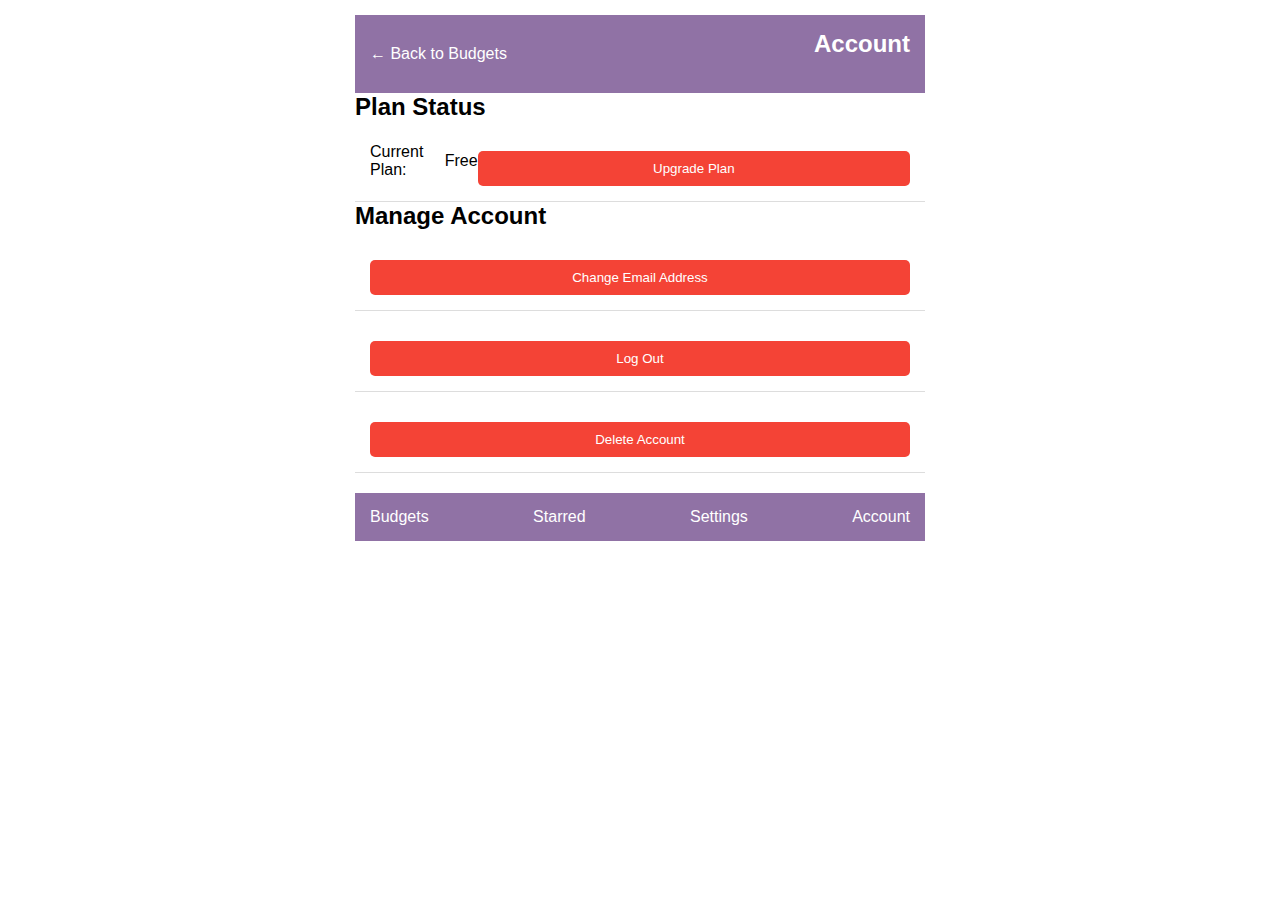
==== account.html @ 0cf214d1 "🎫🎸 Checkpoint ./script.js:70605578/37031 ./style.css:70605578/12335 ./index.html:70605578/1830 ./sig" ====
<!DOCTYPE html>
<html lang="en">
<head>
  <meta charset="UTF-8">
  <meta name="viewport" content="width=device-width, initial-scale=1.0">
  <title>Account</title>
  <link rel="stylesheet" href="style.css">
</head>
<body>
  <div class="container">

    <!-- Header -->
    <header>
      <button class="back-btn">← Back to Budgets</button>
      <h1>Account</h1>
    </header>

    <!-- Account Information Section -->
    <section class="account-section">
      <h2>Plan Status</h2>
      <div class="account-item">
        <span>Current Plan:</span>
        <span id="currentPlan">Free</span>
        <button class="btn-secondary">Upgrade Plan</button>
      </div>

      <h2>Manage Account</h2>
      <div class="account-item">
        <button class="btn-secondary" id="changeEmailBtn">Change Email Address</button>
      </div>
      <div class="account-item">
        <button class="btn-secondary" id="logoutBtn">Log Out</button>
      </div>
      <div class="account-item">
        <button class="btn-secondary" id="deleteAccountBtn">Delete Account</button>
      </div>
    </section>

    <!-- Bottom Navigation Bar -->
    <nav class="bottom-nav">
      <button class="nav-item">Budgets</button>
      <button class="nav-item">Starred</button>
      <button class="nav-item">Settings</button>
      <button class="nav-item">Account</button>
    </nav>

  </div>

  <script src="script.js"></script>
</body>
</html>
---- style.css ----
/* General Reset */
* {
  margin: 0;
  padding: 0;
  box-sizing: border-box;
  font-family: Arial, sans-serif;
}

/* Container */
.container {
  width: 100%;
  max-width: 600px;
  margin: 0 auto;
  padding: 15px;
  display: flex;
  flex-direction: column;
  justify-content: flex-start;
}

/* Header */
header {
  display: flex;
  justify-content: space-between;
  align-items: center;
  background-color: #9072a5;
  color: white;
  padding: 15px;
}

header button {
  background: none;
  border: none;
  color: white;
  font-size: 18px;
  cursor: pointer;
}

h1 {
  font-size: 24px;
  margin-bottom: 20px;
}

/* Buttons */
.btn-primary {
  background-color: #4caf50;
  color: white;
  padding: 10px;
  border: none;
  border-radius: 5px;
  cursor: pointer;
  width: 100%;
  margin-top: 15px;
}

.btn-secondary {
  background-color: #f44336;
  color: white;
  padding: 10px;
  border: none;
  border-radius: 5px;
  cursor: pointer;
  width: 100%;
  margin-top: 15px;
}

.back-btn {
  background: none;
  border: none;
  color: white;
  font-size: 16px;
  cursor: pointer;
}

/* Input fields */
input[type="text"], input[type="password"], input[type="email"], input[type="number"], input[type="date"], select {
  width: 100%;
  padding: 10px;
  font-size: 16px;
  border: 1px solid #ddd;
  border-radius: 5px;
  margin-top: 10px;
  margin-bottom: 20px;
}

label {
  font-size: 14px;
  color: #555;
  display: block;
  margin-bottom: 5px;
}

.form-group {
  margin-bottom: 15px;
  text-align: left;
}

/* Login & Signup Form Styling */
.login-container, .signup-container {
  background-color: white;
  padding: 30px;
  border-radius: 10px;
  box-shadow: 0 4px 12px rgba(0, 0, 0, 0.1);
  text-align: center;
  width: 100%;
  box-sizing: border-box;
}

a {
  color: #4caf50;
  text-decoration: none;
}

/* Transaction List */
.transaction-list, .starred-list, .budget-list {
  margin: 20px 0;
}

.transaction-item, .starred-item, .budget-item {
  display: flex;
  justify-content: space-between;
  align-items: center;
  padding: 15px;
  border-bottom: 1px solid #ddd;
}

.transaction-item .description, .starred-item .description, .budget-item .description {
  font-size: 16px;
  color: #333;
}

.transaction-item .amount, .starred-item .amount {
  font-size: 16px;
}

.amount.income {
  color: #2e7d32; /* Green for income */
}

.amount.expense {
  color: #d32f2f; /* Red for expense */
}

.date {
  font-size: 14px;
  color: #777;
}

.more-btn {
  background: none;
  border: none;
  font-size: 18px;
  cursor: pointer;
}

/* Add Income and Expense Buttons */
.add-buttons {
  display: flex;
  justify-content: space-between;
  margin: 20px 0;
}

.add-income, .add-expense {
  width: 48%;
  padding: 10px;
  border-radius: 5px;
  cursor: pointer;
}

.add-income {
  background-color: #4caf50;
  color: white;
}

.add-expense {
  background-color: #f44336;
  color: white;
}

/* Summary Section */
.summary {
  margin-bottom: 20px;
}

.summary-item {
  display: flex;
  justify-content: space-between;
  padding: 10px;
}

.summary-income {
  color: #2e7d32;
}

.summary-expense {
  color: #d32f2f;
}

.summary-balance {
  color: #2e7d32;
}

/* Settings Section */
.settings-section, .account-section {
  margin-bottom: 20px;
}

.settings-item, .account-item {
  display: flex;
  justify-content: space-between;
  align-items: center;
  padding: 15px;
  border-bottom: 1px solid #ddd;
}

.settings-item label {
  display: inline-block;
  font-size: 14px;
  color: #555;
}

.settings-item input[type="checkbox"] {
  width: auto;
}

select {
  width: 60%;
}

/* Modal Styling */
.modal {
  position: fixed;
  top: 0;
  left: 0;
  width: 100%;
  height: 100%;
  background-color: rgba(0, 0, 0, 0.5);
  display: flex;
  justify-content: center;
  align-items: center;
  visibility: hidden;
}

.modal.active {
  visibility: visible;
}

.modal-content {
  background-color: white;
  padding: 30px;
  border-radius: 10px;
  box-shadow: 0 4px 12px rgba(0, 0, 0, 0.1);
  width: 90%;
  max-width: 400px;
  text-align: center;
}

.modal-content input {
  width: 100%;
  padding: 10px;
  margin: 10px 0;
  border: 1px solid #ddd;
  border-radius: 5px;
}

/* Bottom Navigation Bar */
.bottom-nav {
  display: flex;
  justify-content: space-between;
  padding: 15px;
  background-color: #9072a5;
}

.nav-item {
  background: none;
  border: none;
  color: white;
  font-size: 16px;
  cursor: pointer;
}
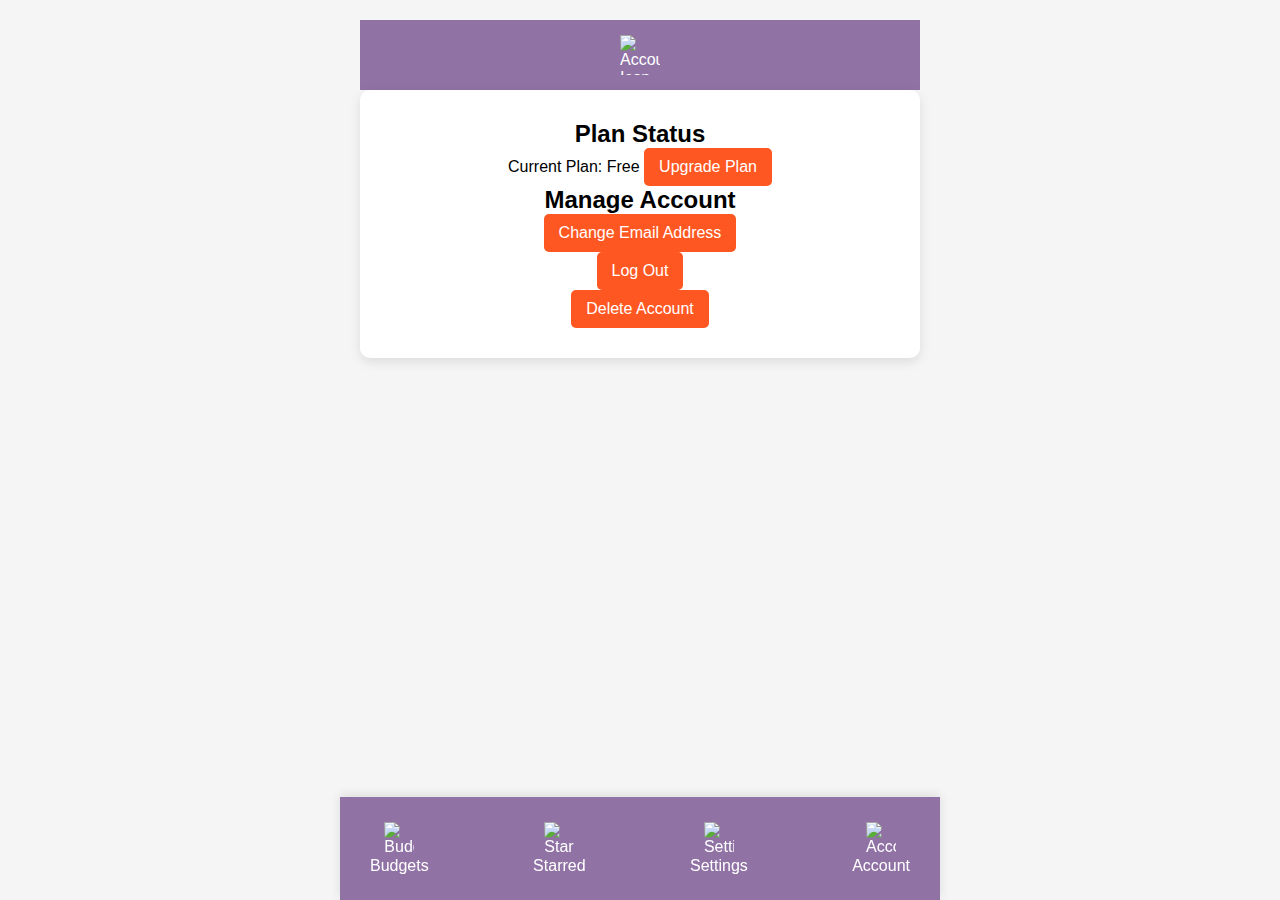
==== commit b0084f1c: "🌷💋 Checkpoint ./account.html:70605578/3572 ./custom_budget_template.html:70605578/24578 ./index.html" ====
--- a/account.html
+++ b/account.html
@@ -9,11 +9,13 @@
 <body>
   <div class="container">
 
+  
     <!-- Header -->
     <header>
-      <button class="back-btn">← Back to Budgets</button>
-      <h1>Account</h1>
+    <img src="https://cdn.glitch.global/365f1e75-0b97-4b44-b5f2-0ac8913c7a83/Accounts.png?v=1727125404044" alt="Account Icon" class="header-image large-image"/>
+   
     </header>
+
 
     <!-- Account Information Section -->
     <section class="account-section">
@@ -36,13 +38,25 @@
       </div>
     </section>
 
-    <!-- Bottom Navigation Bar -->
-    <nav class="bottom-nav">
-      <button class="nav-item">Budgets</button>
-      <button class="nav-item">Starred</button>
-      <button class="nav-item">Settings</button>
-      <button class="nav-item">Account</button>
-    </nav>
+<!-- Bottom Navigation Bar -->
+<nav class="bottom-nav">
+  <button class="nav-item" id="navBudgets">
+    <img src="https://cdn.glitch.global/365f1e75-0b97-4b44-b5f2-0ac8913c7a83/Budgets.png?v=1727123260272" alt="Budgets Icon" />
+    <span>Budgets</span>
+  </button>
+  <button class="nav-item" id="navStarred">
+    <img src="https://cdn.glitch.global/365f1e75-0b97-4b44-b5f2-0ac8913c7a83/Starred.png?v=1727122976570" alt="Starred Icon" />
+    <span>Starred</span>
+  </button>
+  <button class="nav-item" id="navSettings">
+    <img src="https://cdn.glitch.global/365f1e75-0b97-4b44-b5f2-0ac8913c7a83/Settings.png?v=1727125453252" alt="Settings Icon" />
+    <span>Settings</span>
+  </button>
+  <button class="nav-item" id="navAccount">
+    <img src="https://cdn.glitch.global/365f1e75-0b97-4b44-b5f2-0ac8913c7a83/Accounts.png?v=1727125404044" alt="Account Icon" />
+    <span>Account</span>
+  </button>
+</nav>
 
   </div>
 
--- a/style.css
+++ b/style.css
@@ -1,3 +1,5 @@
+
+
 /* General Reset */
 * {
   margin: 0;
@@ -6,15 +8,21 @@
   font-family: Arial, sans-serif;
 }
 
+body {
+  background-color: #f5f5f5;
+  padding-bottom: 80px; /* Space for bottom navigation bar */
+}
+
 /* Container */
 .container {
   width: 100%;
-  max-width: 600px;
+  max-width: 600px; /* Match this width */
   margin: 0 auto;
-  padding: 15px;
+  padding: 20px;
   display: flex;
   flex-direction: column;
-  justify-content: flex-start;
+  justify-content: flex;
+  overflow-x: hidden; /* Prevent horizontal scrolling */
 }
 
 /* Header */
@@ -25,6 +33,24 @@
   background-color: #9072a5;
   color: white;
   padding: 15px;
+  
+}
+
+/* General header image size */
+.header-image {
+  width: 20px;
+  height: 20px;
+}
+
+/* Enlarge one specific image by 30% */
+.large-image {
+  width: 40px;  /* 30px + 30% = 39px */
+  height: 40px; /* 30px + 30% = 39px */
+}
+
+/* Flex-grow to ensure it's always centered */
+.large-image {
+  margin: 0 auto; /* Auto margin centers the large image horizontally */
 }
 
 header button {
@@ -33,6 +59,17 @@
   color: white;
   font-size: 18px;
   cursor: pointer;
+}
+
+/* Form Styling (Login, Sign-Up, Settings, etc.) */
+.login-container, .signup-container, .settings-section, .account-section {
+  background-color: white;
+  padding: 30px;
+  border-radius: 10px;
+  box-shadow: 0 4px 12px rgba(0, 0, 0, 0.1);
+  text-align: center;
+  width: 100%;
+  box-sizing: border-box;
 }
 
 h1 {
@@ -40,46 +77,9 @@
   margin-bottom: 20px;
 }
 
-/* Buttons */
-.btn-primary {
-  background-color: #4caf50;
-  color: white;
-  padding: 10px;
-  border: none;
-  border-radius: 5px;
-  cursor: pointer;
-  width: 100%;
-  margin-top: 15px;
-}
-
-.btn-secondary {
-  background-color: #f44336;
-  color: white;
-  padding: 10px;
-  border: none;
-  border-radius: 5px;
-  cursor: pointer;
-  width: 100%;
-  margin-top: 15px;
-}
-
-.back-btn {
-  background: none;
-  border: none;
-  color: white;
-  font-size: 16px;
-  cursor: pointer;
-}
-
-/* Input fields */
-input[type="text"], input[type="password"], input[type="email"], input[type="number"], input[type="date"], select {
-  width: 100%;
-  padding: 10px;
-  font-size: 16px;
-  border: 1px solid #ddd;
-  border-radius: 5px;
-  margin-top: 10px;
-  margin-bottom: 20px;
+.form-group {
+  margin-bottom: 15px;
+  text-align: left;
 }
 
 label {
@@ -89,46 +89,89 @@
   margin-bottom: 5px;
 }
 
-.form-group {
-  margin-bottom: 15px;
-  text-align: left;
-}
-
-/* Login & Signup Form Styling */
-.login-container, .signup-container {
-  background-color: white;
-  padding: 30px;
-  border-radius: 10px;
-  box-shadow: 0 4px 12px rgba(0, 0, 0, 0.1);
-  text-align: center;
-  width: 100%;
-  box-sizing: border-box;
-}
+input[type="text"], input[type="password"], input[type="email"], input[type="number"], input[type="date"], select {
+  width: 100%;
+  padding: 10px;
+  font-size: 16px;
+  border: 1px solid #ddd;
+  border-radius: 5px;
+}
+
+
 
 a {
   color: #4caf50;
   text-decoration: none;
 }
 
+.add-budget-btn {
+  background-color: #9072a5;
+  color: white;
+  padding: 15px;
+  border-radius: 10px;
+  border: none;
+  width: 100%;
+  text-align: center;
+  font-size: 16px;
+  margin-top: 15px;
+  cursor: pointer;
+}
+
+/* Buttons for Adding Winnings, Spending, and Limits */
+
+.add-buttons {
+  display: flex;
+  justify-content: space-between;
+  margin-bottom: 20px;
+}
+.btn-primary, .btn-secondary, .btn-limit {
+  padding: 10px 15px;
+  border: none;
+  border-radius: 5px;
+  font-size: 16px;
+  cursor: pointer;
+  color: white;
+}
+
+.btn-primary {
+  background-color: #4caf50; /* Green for Winnings */
+}
+
+.btn-secondary {
+  background-color: #ff5722; /* Orange for Spending */
+}
+
+.btn-limit {
+  background-color: #673ab7; /* Purple for Set Limit */
+}
+
+.btn-primary:hover, .btn-secondary:hover, .btn-limit:hover {
+  opacity: 0.8;
+}
+
+
 /* Transaction List */
 .transaction-list, .starred-list, .budget-list {
   margin: 20px 0;
 }
 
-.transaction-item, .starred-item, .budget-item {
+.budget-item, .transaction-item, .starred-item {
   display: flex;
   justify-content: space-between;
   align-items: center;
-  padding: 15px;
-  border-bottom: 1px solid #ddd;
-}
-
-.transaction-item .description, .starred-item .description, .budget-item .description {
+  background-color: white;
+  border-radius: 10px;
+  padding: 15px;
+  margin-bottom: 10px;
+  box-shadow: 0 4px 6px rgba(0, 0, 0, 0.1);
+}
+
+.description {
   font-size: 16px;
   color: #333;
 }
 
-.transaction-item .amount, .starred-item .amount {
+.amount {
   font-size: 16px;
 }
 
@@ -140,91 +183,106 @@
   color: #d32f2f; /* Red for expense */
 }
 
-.date {
-  font-size: 14px;
-  color: #777;
-}
-
 .more-btn {
   background: none;
   border: none;
   font-size: 18px;
   cursor: pointer;
-}
-
-/* Add Income and Expense Buttons */
-.add-buttons {
+  color: #666;
+}
+
+/* Bottom Navigation Bar */
+.bottom-nav {
   display: flex;
   justify-content: space-between;
-  margin: 20px 0;
-}
-
-.add-income, .add-expense {
-  width: 48%;
+  padding: 15px;
+  background-color: #9072a5;
+
+  position: fixed; /* Fixed at the bottom */
+  bottom: 0;       /* Align to bottom of screen */
+  width: 100%;     /* Full screen width */
+  max-width: 600px;     /* Match the container width */
+  margin: 0 auto;       /* Center the navigation bar */
+  z-index: 1000;        /* Ensure it's on top */
+ left: 0;
+  right: 0;
+  padding-left: 20px; /* Align with container padding */
+  padding-right: 20px; /* Align with container padding */
+  box-shadow: 0 -2px 10px rgba(0, 0, 0, 0.1); /* Shadow for depth */
+}
+
+.nav-item {
+  background: none;
+  border: none;
+  color: white;
+  font-size: 16px;
+  cursor: pointer;
+  display: flex;
+  flex-direction: column;
+  align-items: center;
+  justify-content: center;
   padding: 10px;
+}
+
+
+.nav-item img {
+  width: 30px; /* Adjust size */
+  height: 30px;
+  margin-bottom: 5px; /* Space between icon and text (if any) */
+}
+
+
+/* Summary Section */
+.summary-section {
+  background-color: white;
+  padding: 15px;
   border-radius: 5px;
-  cursor: pointer;
-}
-
-.add-income {
-  background-color: #4caf50;
-  color: white;
-}
-
-.add-expense {
-  background-color: #f44336;
-  color: white;
-}
-
-/* Summary Section */
-.summary {
-  margin-bottom: 20px;
-}
-
-.summary-item {
-  display: flex;
-  justify-content: space-between;
-  padding: 10px;
-}
-
-.summary-income {
-  color: #2e7d32;
-}
-
-.summary-expense {
-  color: #d32f2f;
-}
-
-.summary-balance {
-  color: #2e7d32;
-}
-
-/* Settings Section */
-.settings-section, .account-section {
-  margin-bottom: 20px;
-}
-
-.settings-item, .account-item {
-  display: flex;
-  justify-content: space-between;
-  align-items: center;
-  padding: 15px;
-  border-bottom: 1px solid #ddd;
-}
-
-.settings-item label {
-  display: inline-block;
-  font-size: 14px;
-  color: #555;
-}
-
-.settings-item input[type="checkbox"] {
-  width: auto;
-}
-
-select {
-  width: 60%;
-}
+  margin-top: 20px;
+  text-align: center;
+  box-shadow: 0px 4px 6px rgba(0, 0, 0, 0.1);
+}
+
+.summary-section p {
+  margin: 10px 0;
+  font-size: 16px;
+}
+
+/* Larger and bold text for Balance */
+#totalBalance {
+  font-size: 24px;  
+  font-weight: bold;
+}
+
+/* Positive and Negative balance colors */
+.positive-balance {
+  color: #4caf50;  /* Green for positive balance */
+}
+
+.negative-balance {
+  color: #ff5722;  /* Red for negative balance */
+}
+
+/* Progress Bars */
+
+.progress-bars div {
+  margin-bottom: 15px;
+}
+
+.progress-bar-container {
+  width: 100%;
+  background-color: #e0e0e0;
+  border-radius: 10px;
+  height: 20px;
+  margin-top: 5px;
+}
+
+.progress-bar {
+  height: 100%;
+  border-radius: 10px;
+  transition: width 0.3s ease;
+}
+
+
 
 /* Modal Styling */
 .modal {
@@ -262,18 +320,65 @@
   border-radius: 5px;
 }
 
-/* Bottom Navigation Bar */
-.bottom-nav {
-  display: flex;
-  justify-content: space-between;
-  padding: 15px;
-  background-color: #9072a5;
-}
-
-.nav-item {
+/* Responsive Adjustments */
+@media (max-width: 768px) {
+  .container {
+    padding: 10px;
+  }
+
+  .budget-item {
+    padding: 10px;
+  }
+
+  .add-budget-btn {
+    padding: 12px;
+  }
+
+  .nav-item i {
+    font-size: 18px;
+  }
+  
+}
+/* Dropdown Menu Styling */
+.more-options {
+  position: relative;
+  display: inline-block;
+}
+
+.more-options button {
   background: none;
   border: none;
-  color: white;
-  font-size: 16px;
-  cursor: pointer;
-}+  font-size: 18px;
+  cursor: pointer;
+}
+
+.dropdown-content {
+  display: none;
+  position: absolute;
+  background-color: #f9f9f9;
+  min-width: 150px;
+  box-shadow: 0px 8px 16px rgba(0, 0, 0, 0.2);
+  z-index: 1;
+}
+
+.dropdown-content button {
+  background-color: white;
+  border: none;
+  padding: 12px 16px;
+  text-align: left;
+  width: 100%;
+  box-sizing: border-box;
+  cursor: pointer;
+}
+
+.dropdown-content button:hover {
+  background-color: #ddd;
+}
+
+.more-options.active .dropdown-content {
+  display: block;
+}
+
+.hidden {
+  display: none;
+}
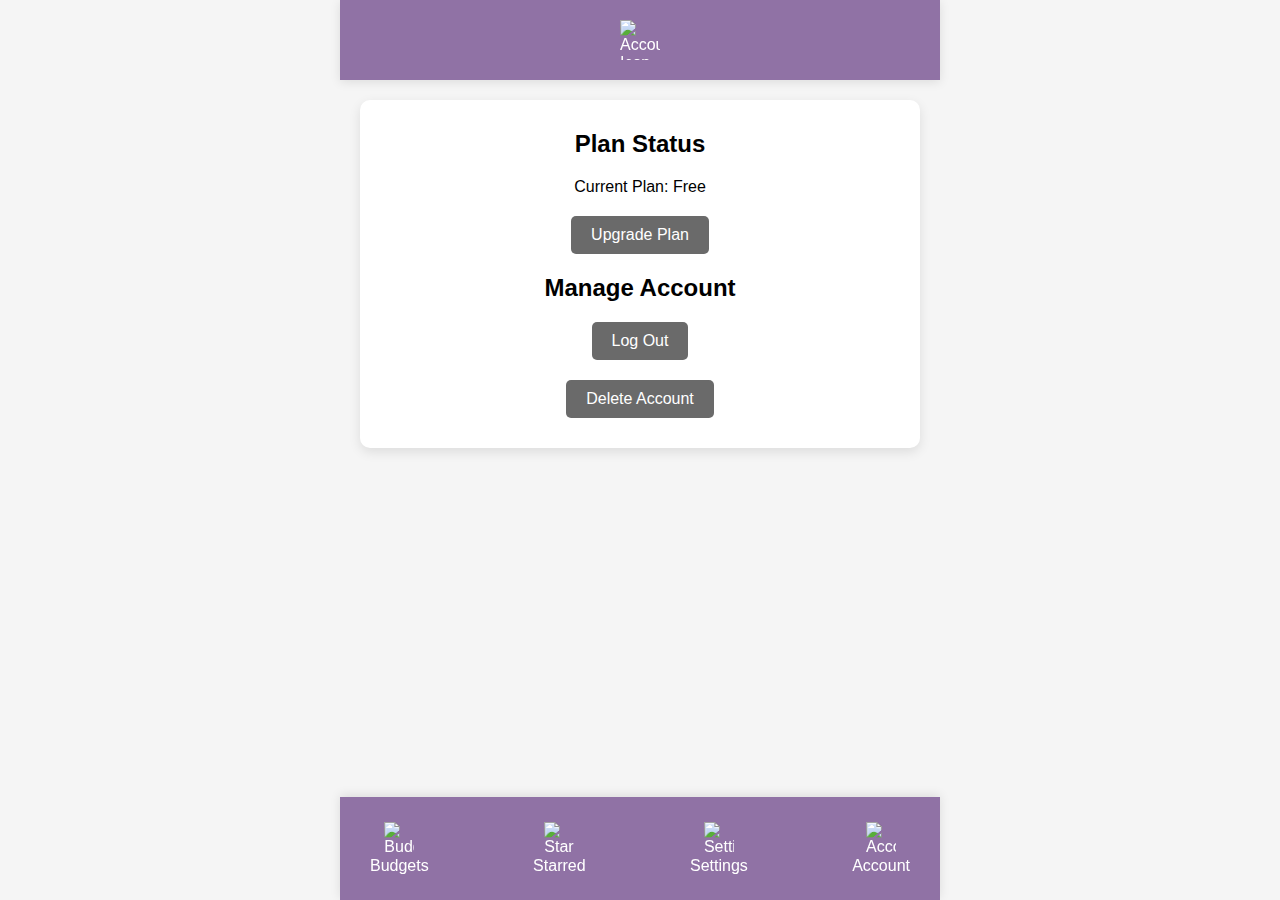
==== commit 4f978820: "🏜🐂 Checkpoint ./account.html:70605578/6785 ./custom_budget_template.html:70605578/38369 ./index.html" ====
--- a/account.html
+++ b/account.html
@@ -5,9 +5,36 @@
   <meta name="viewport" content="width=device-width, initial-scale=1.0">
   <title>Account</title>
   <link rel="stylesheet" href="style.css">
+  
+  <script>
+// Function to load appearance settings and apply them
+function loadAppearanceSettings() {
+  const savedColor = localStorage.getItem('appColor') || '#9072a5'; // Default color
+  const savedDarkMode = localStorage.getItem('darkMode') === 'true'; // Get dark mode setting
+  
+  // Apply the saved color and dark mode settings
+  document.documentElement.style.setProperty('--main-color', savedColor);
+  
+  if (savedDarkMode) {
+    document.documentElement.style.setProperty('--main-bg-color', '#333');
+    document.documentElement.style.setProperty('--text-color', '#fff');
+    document.documentElement.style.setProperty('--header-footer-text-color', '#fff');
+  } else {
+    document.documentElement.style.setProperty('--main-bg-color', '#f5f5f5');
+    document.documentElement.style.setProperty('--text-color', '#000');
+    document.documentElement.style.setProperty('--header-footer-text-color', '#fff');
+  }
+}
+
+// Load appearance settings when the page loads
+window.onload = function () {
+  loadAppearanceSettings();
+};
+</script>
+
 </head>
 <body>
-  <div class="container">
+  
 
   
     <!-- Header -->
@@ -15,24 +42,26 @@
     <img src="https://cdn.glitch.global/365f1e75-0b97-4b44-b5f2-0ac8913c7a83/Accounts.png?v=1727125404044" alt="Account Icon" class="header-image large-image"/>
    
     </header>
-
+<div class="container">
 
     <!-- Account Information Section -->
     <section class="account-section">
-      <h2>Plan Status</h2>
+      <h2>Plan Status</h2><div class="spacer"></div>
       <div class="account-item">
         <span>Current Plan:</span>
-        <span id="currentPlan">Free</span>
+        <span id="currentPlan">Free</span><div class="spacer"></div>
         <button class="btn-secondary">Upgrade Plan</button>
       </div>
+<div class="spacer"></div>
 
-      <h2>Manage Account</h2>
-      <div class="account-item">
-        <button class="btn-secondary" id="changeEmailBtn">Change Email Address</button>
-      </div>
+      <h2>Manage Account</h2><div class="spacer"></div>
+
+      
+
       <div class="account-item">
         <button class="btn-secondary" id="logoutBtn">Log Out</button>
-      </div>
+      </div><div class="spacer"></div>
+
       <div class="account-item">
         <button class="btn-secondary" id="deleteAccountBtn">Delete Account</button>
       </div>
@@ -60,6 +89,28 @@
 
   </div>
 
-  <script src="script.js"></script>
+  
+  
+  <script>
+
+  // Navigation button event listeners
+  document.getElementById('navBudgets')?.addEventListener('click', function () {
+    window.location.href = 'main.html'; // Change this to the correct page path
+  });
+
+  document.getElementById('navStarred')?.addEventListener('click', function () {
+    window.location.href = 'starred.html'; // Change this to the correct page path
+  });
+
+  document.getElementById('navSettings')?.addEventListener('click', function () {
+    window.location.href = 'settings.html'; // Change this to the correct page path
+  });
+
+  document.getElementById('navAccount')?.addEventListener('click', function () {
+    window.location.href = 'account.html'; // Change this to the correct page path
+  });
+
+  
+  </script>
 </body>
 </html>--- a/style.css
+++ b/style.css
@@ -1,5 +1,3 @@
-
-
 /* General Reset */
 * {
   margin: 0;
@@ -8,32 +6,61 @@
   font-family: Arial, sans-serif;
 }
 
+/* CSS Variables for Dynamic Theme */
+:root {
+  --main-color: #9072a5; /* Default main app color */
+  --main-bg-color: #f5f5f5; /* Default light background */
+  --text-color: #000000; /* Default text color */
+  --header-footer-text-color: #ffffff; /* Default text color for header/footer */
+}
+
+
+body, header, .btn-primary, .btn-secondary, .btn-limit {
+  transition: background-color 0.3s ease, color 0.3s ease;
+}
+/* Apply dynamic main color and text color */
 body {
-  background-color: #f5f5f5;
+  background-color: #f5f5f5; /* Fallback */
+  background-color: var(--main-bg-color); /* Main dynamic color */
+  color:black;
   padding-bottom: 80px; /* Space for bottom navigation bar */
 }
 
 /* Container */
 .container {
   width: 100%;
-  max-width: 600px; /* Match this width */
+  max-width: 600px;
   margin: 0 auto;
   padding: 20px;
+  flex-grow: 1;
   display: flex;
   flex-direction: column;
-  justify-content: flex;
-  overflow-x: hidden; /* Prevent horizontal scrolling */
+  justify-content: flex-start;
+  min-height: calc(100vh - 80px);
+  box-sizing: border-box;
+  overflow-x: hidden;
+  padding-top: 100px;
+  padding-bottom: 100px;
 }
 
 /* Header */
 header {
+  height: 80px;
   display: flex;
   justify-content: space-between;
   align-items: center;
-  background-color: #9072a5;
-  color: white;
   padding: 15px;
-  
+  background-color: var(--main-color);
+  position: fixed;
+  top: 0;
+  width: 100%;
+  max-width: 600px;
+  margin: 0 auto;
+  z-index: 1000;
+  left: 0;
+  right: 0;
+  box-shadow: 0 2px 10px rgba(0, 0, 0, 0.1);
+  color: var(--header-footer-text-color);
 }
 
 /* General header image size */
@@ -42,26 +69,34 @@
   height: 20px;
 }
 
-/* Enlarge one specific image by 30% */
+/* Enlarge one specific image */
 .large-image {
-  width: 40px;  /* 30px + 30% = 39px */
-  height: 40px; /* 30px + 30% = 39px */
-}
-
-/* Flex-grow to ensure it's always centered */
-.large-image {
-  margin: 0 auto; /* Auto margin centers the large image horizontally */
+  width: 40px;
+  height: 40px;
+  margin: 0 auto;
 }
 
 header button {
   background: none;
   border: none;
-  color: white;
+  color: var(--header-footer-text-color);
   font-size: 18px;
   cursor: pointer;
 }
 
-/* Form Styling (Login, Sign-Up, Settings, etc.) */
+/* Combined styling for title and balance in header */
+header h1, #balanceInHeader {
+  display: flex;
+  align-items: center;
+  justify-content: center;
+  font-size: 25px;
+  color: var(--header-footer-text-color); /* Ensure text color is white */
+  margin: 0;
+  padding: 0 10px;
+  flex-wrap: wrap;
+}
+
+/* Form Styling */
 .login-container, .signup-container, .settings-section, .account-section {
   background-color: white;
   padding: 30px;
@@ -70,16 +105,6 @@
   text-align: center;
   width: 100%;
   box-sizing: border-box;
-}
-
-h1 {
-  font-size: 24px;
-  margin-bottom: 20px;
-}
-
-.form-group {
-  margin-bottom: 15px;
-  text-align: left;
 }
 
 label {
@@ -97,15 +122,14 @@
   border-radius: 5px;
 }
 
-
-
 a {
   color: #4caf50;
   text-decoration: none;
 }
 
+/* Button Styling */
 .add-budget-btn {
-  background-color: #9072a5;
+  background-color: var(--main-color);
   color: white;
   padding: 15px;
   border-radius: 10px;
@@ -117,13 +141,11 @@
   cursor: pointer;
 }
 
-/* Buttons for Adding Winnings, Spending, and Limits */
-
 .add-buttons {
   display: flex;
   justify-content: space-between;
-  margin-bottom: 20px;
-}
+}
+
 .btn-primary, .btn-secondary, .btn-limit {
   padding: 10px 15px;
   border: none;
@@ -131,24 +153,24 @@
   font-size: 16px;
   cursor: pointer;
   color: white;
+  padding: 10px 20px;
 }
 
 .btn-primary {
-  background-color: #4caf50; /* Green for Winnings */
+  background-color: #333333ba;
 }
 
 .btn-secondary {
-  background-color: #ff5722; /* Orange for Spending */
+  background-color: #333333ba;
 }
 
 .btn-limit {
-  background-color: #673ab7; /* Purple for Set Limit */
+  background-color: #333333ba;
 }
 
 .btn-primary:hover, .btn-secondary:hover, .btn-limit:hover {
   opacity: 0.8;
 }
-
 
 /* Transaction List */
 .transaction-list, .starred-list, .budget-list {
@@ -176,13 +198,14 @@
 }
 
 .amount.income {
-  color: #2e7d32; /* Green for income */
+  color: #2e7d32;
 }
 
 .amount.expense {
-  color: #d32f2f; /* Red for expense */
-}
-
+  color: #d32f2f;
+}
+
+/* Dropdown Menu Styling */
 .more-btn {
   background: none;
   border: none;
@@ -191,30 +214,63 @@
   color: #666;
 }
 
+.transaction-options {
+  position: relative;
+}
+
+.transaction-dropdown-content {
+  display: none;
+  position: absolute;
+  left: -10px;
+  top: 30px;
+  background-color: #f9f9f9;
+  min-width: 150px;
+  box-shadow: 0px 8px 16px rgba(0, 0, 0, 0.2);
+  z-index: 1;
+  border-radius: 5px;
+}
+
+.transaction-dropdown-content button {
+  background-color: white;
+  border: none;
+  padding: 12px;
+  text-align: left;
+  width: 100%;
+  cursor: pointer;
+}
+
+.transaction-dropdown-content button:hover {
+  background-color: #ddd;
+}
+
+.transaction-options.active .transaction-dropdown-content {
+  display: block;
+}
+
 /* Bottom Navigation Bar */
 .bottom-nav {
   display: flex;
   justify-content: space-between;
   padding: 15px;
-  background-color: #9072a5;
-
-  position: fixed; /* Fixed at the bottom */
-  bottom: 0;       /* Align to bottom of screen */
-  width: 100%;     /* Full screen width */
-  max-width: 600px;     /* Match the container width */
-  margin: 0 auto;       /* Center the navigation bar */
-  z-index: 1000;        /* Ensure it's on top */
- left: 0;
+  background-color: var(--main-color);
+  position: fixed;
+  bottom: 0;
+  width: 100%;
+  max-width: 600px;
+  margin: 0 auto;
+  z-index: 1000;
+  left: 0;
   right: 0;
-  padding-left: 20px; /* Align with container padding */
-  padding-right: 20px; /* Align with container padding */
-  box-shadow: 0 -2px 10px rgba(0, 0, 0, 0.1); /* Shadow for depth */
+  padding-left: 20px;
+  padding-right: 20px;
+  box-shadow: 0 -2px 10px rgba(0, 0, 0, 0.1);
+  color: var(--header-footer-text-color);
 }
 
 .nav-item {
   background: none;
   border: none;
-  color: white;
+  color: var(--header-footer-text-color);
   font-size: 16px;
   cursor: pointer;
   display: flex;
@@ -224,46 +280,51 @@
   padding: 10px;
 }
 
-
 .nav-item img {
-  width: 30px; /* Adjust size */
+  width: 30px;
   height: 30px;
-  margin-bottom: 5px; /* Space between icon and text (if any) */
-}
-
+  margin-bottom: 5px;
+}
 
 /* Summary Section */
 .summary-section {
-  background-color: white;
+  bottom: 100px;
+  display: flex;
+  justify-content: space-between;
   padding: 15px;
-  border-radius: 5px;
-  margin-top: 20px;
-  text-align: center;
-  box-shadow: 0px 4px 6px rgba(0, 0, 0, 0.1);
+  background-color: var(--main-color);
+  position: fixed;
+  width: 100%;
+  max-width: 600px;
+  margin: 0 auto;
+  z-index: 1000;
+  left: 0;
+  right: 0;
+  padding-left: 20px;
+  padding-right: 20px;
+  box-shadow: 0 -2px 10px rgba(0, 0, 0, 0.1);
 }
 
 .summary-section p {
-  margin: 10px 0;
-  font-size: 16px;
-}
-
-/* Larger and bold text for Balance */
+  margin: 0;
+  font-size: 16px;
+}
+
+/* Bold text for Balance */
 #totalBalance {
-  font-size: 24px;  
   font-weight: bold;
 }
 
 /* Positive and Negative balance colors */
 .positive-balance {
-  color: #4caf50;  /* Green for positive balance */
+  color: #4caf50;
 }
 
 .negative-balance {
-  color: #ff5722;  /* Red for negative balance */
+  color: #ff5722;
 }
 
 /* Progress Bars */
-
 .progress-bars div {
   margin-bottom: 15px;
 }
@@ -281,8 +342,6 @@
   border-radius: 10px;
   transition: width 0.3s ease;
 }
-
-
 
 /* Modal Styling */
 .modal {
@@ -337,8 +396,8 @@
   .nav-item i {
     font-size: 18px;
   }
-  
-}
+}
+
 /* Dropdown Menu Styling */
 .more-options {
   position: relative;
@@ -355,6 +414,7 @@
 .dropdown-content {
   display: none;
   position: absolute;
+  left: 0;
   background-color: #f9f9f9;
   min-width: 150px;
   box-shadow: 0px 8px 16px rgba(0, 0, 0, 0.2);
@@ -382,3 +442,28 @@
 .hidden {
   display: none;
 }
+
+
+#colorPicker {
+  width: 80px; /* Change this to make it larger */
+  height: 80px; /* Adjust height to make it larger */
+  border-radius: 0px; /* Add some border radius to make it look nicer */
+  border: 5px solid #ccc; /* Optional border styling */
+  cursor: pointer; /* Change cursor to pointer to indicate it's clickable */
+}
+
+/* Style for the divider between sections */
+.settings-divider {
+  border: 0;
+  height: 1px;
+  background-color: #ccc;
+  margin: 20px 0; /* Adds spacing around the divider */
+}
+
+/* Add spacing between settings items */
+.settings-item {
+  margin-bottom: 20px;
+}
+.spacer {
+  height: 20px;
+}